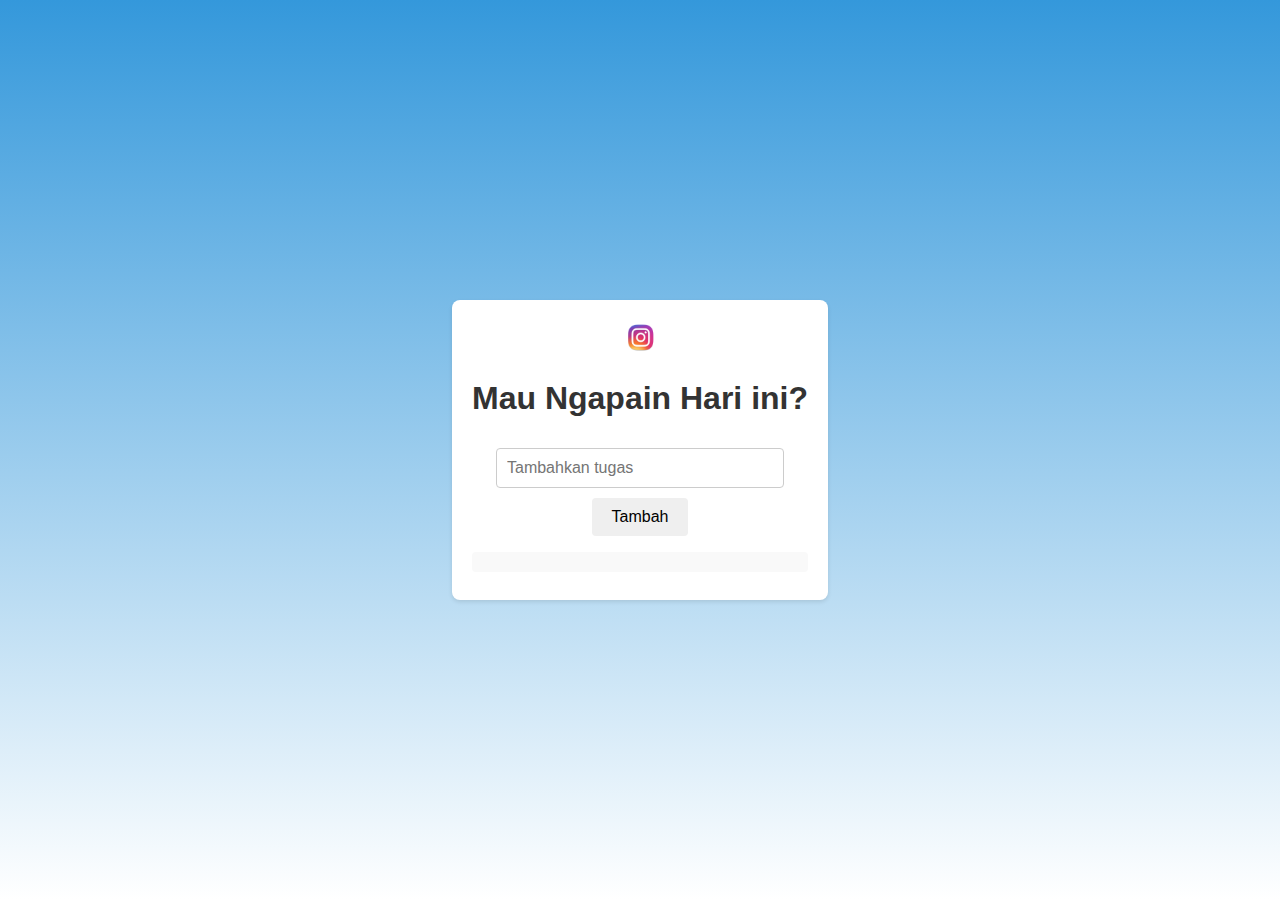
==== TDL app/index.html @ a75a5ed5 "Add files via upload" ====
<!DOCTYPE html>
<html lang="en">
<head>
    <meta charset="UTF-8">
    <meta name="viewport" content="width=device-width, initial-scale=1.0">
    <title>To-Do List App</title>
    <link rel="stylesheet" href="style.css">
</head>
<body>
    <div class="container">
        <a class="instagram-link" href="https://www.instagram.com/alanmn_/">
        <img src="logo-ig.png" alt="instagram logo">
        </a>
        <h1>Mau Ngapain Hari ini?</h1>
        <input type="text" id="task" placeholder="Tambahkan tugas">
        <button id="addTask">Tambah</button>
        <ul id="taskList"></ul>
        <li>
            <span class="taskText"></span>
            <span class="taskTime"></span>
        </li>
    </div>
    
    <script src="script.js"></script>
</body>
</html>
---- TDL app/style.css ----
body {
    font-family: Arial, sans-serif;
    background: linear-gradient(to bottom, #3498db, #ffffff);
    display: flex;
    justify-content: center;
    align-items: center;
    height: 100vh;
    margin: 0;
}

.container {
    max-width: 500px;
    background-color: #fff;
    border-radius: 8px;
    padding: 20px;
    box-shadow: 0 2px 4px rgba(0, 0, 0, 0.1);
    text-align: center;
}

h1 {
    color: #333;
}

input[type="text"] {
    width: calc(100% - 48px);
    padding: 10px;
    margin: 10px 0;
    border: 1px solid #ccc;
    border-radius: 4px;
    font-size: 16px;
    box-sizing: border-box;
}

button {
    padding: 10px 20px;
    font-size: 16px;
    border: none;
    border-radius: 4px;
    cursor: pointer;
}

button.add {
    background-color: #4caf50;
    color: white;
    margin-left: 8px;
}

button.add:hover {
    background-color: #45a049;
}

ul {
    list-style-type: none;
    padding: 0;
}

li {
    margin: 8px 0;
    display: flex;
    justify-content: space-between;
    align-items: center;
    background-color: #f9f9f9;
    padding: 10px;
    border-radius: 4px;
    transition: background-color 0.3s;
}

li.completed {
    background-color: #d9e9d9;
}

.buttons {
    display: flex;
}

button.complete, button.delete {
    margin: 0;
    padding: 8px 16px;
    font-size: 14px;
    cursor: pointer;
}

button.complete {
    background-color: #4caf50;
    color: white;
    margin-right: 8px;
}

button.delete {
    background-color: #f44336;
    color: white;
}

button.complete:hover, button.delete:hover {
    filter: brightness(90%);
}

a.instagram-link img {
    width: 35px;
    height: auto;
    
}

a.instagram-link:hover {
    opacity: 0.8;
}
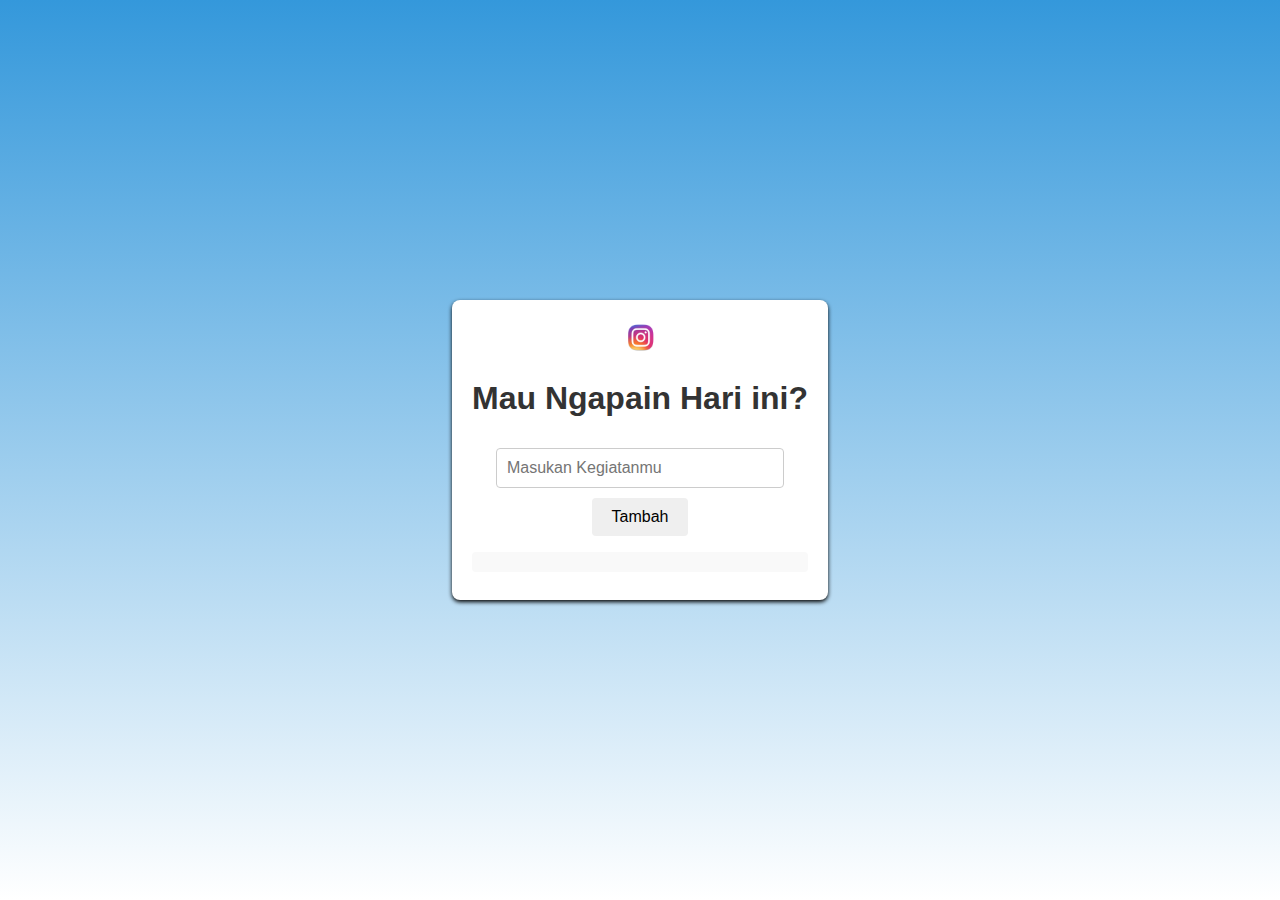
==== commit bb1fd98d: "Add files via upload" ====
--- a/TDL app/index.html
+++ b/TDL app/index.html
@@ -12,7 +12,7 @@
         <img src="logo-ig.png" alt="instagram logo">
         </a>
         <h1>Mau Ngapain Hari ini?</h1>
-        <input type="text" id="task" placeholder="Tambahkan tugas">
+        <input type="text" id="task" placeholder="Masukan Kegiatanmu">
         <button id="addTask">Tambah</button>
         <ul id="taskList"></ul>
         <li>
--- a/TDL app/style.css
+++ b/TDL app/style.css
@@ -1,3 +1,16 @@
+@keyframes fadeOut {
+    from {
+        opacity: 1;
+    }
+    to {
+        opacity: 0;
+    }
+}
+
+.fade-out {
+    animation: fadeOut 0.5s ease;
+}
+
 body {
     font-family: Arial, sans-serif;
     background: linear-gradient(to bottom, #3498db, #ffffff);
@@ -13,8 +26,20 @@
     background-color: #fff;
     border-radius: 8px;
     padding: 20px;
-    box-shadow: 0 2px 4px rgba(0, 0, 0, 0.1);
+    box-shadow: 0 2px 4px rgba(1, 1, 1, 1.1);
     text-align: center;
+    margin: auto;
+    max-height: 500px; /* Batasi tinggi maksimal untuk memicu scroll */
+    overflow-y: auto; 
+}
+
+.container::-webkit-scrollbar {
+    width: 6px; /* Lebar scrollbar */
+}
+
+.container::-webkit-scrollbar-thumb {
+    background-color: #3498db; /* Warna thumb scrollbar */
+    border-radius: 6px; /* Bentuk thumb scrollbar */
 }
 
 h1 {
